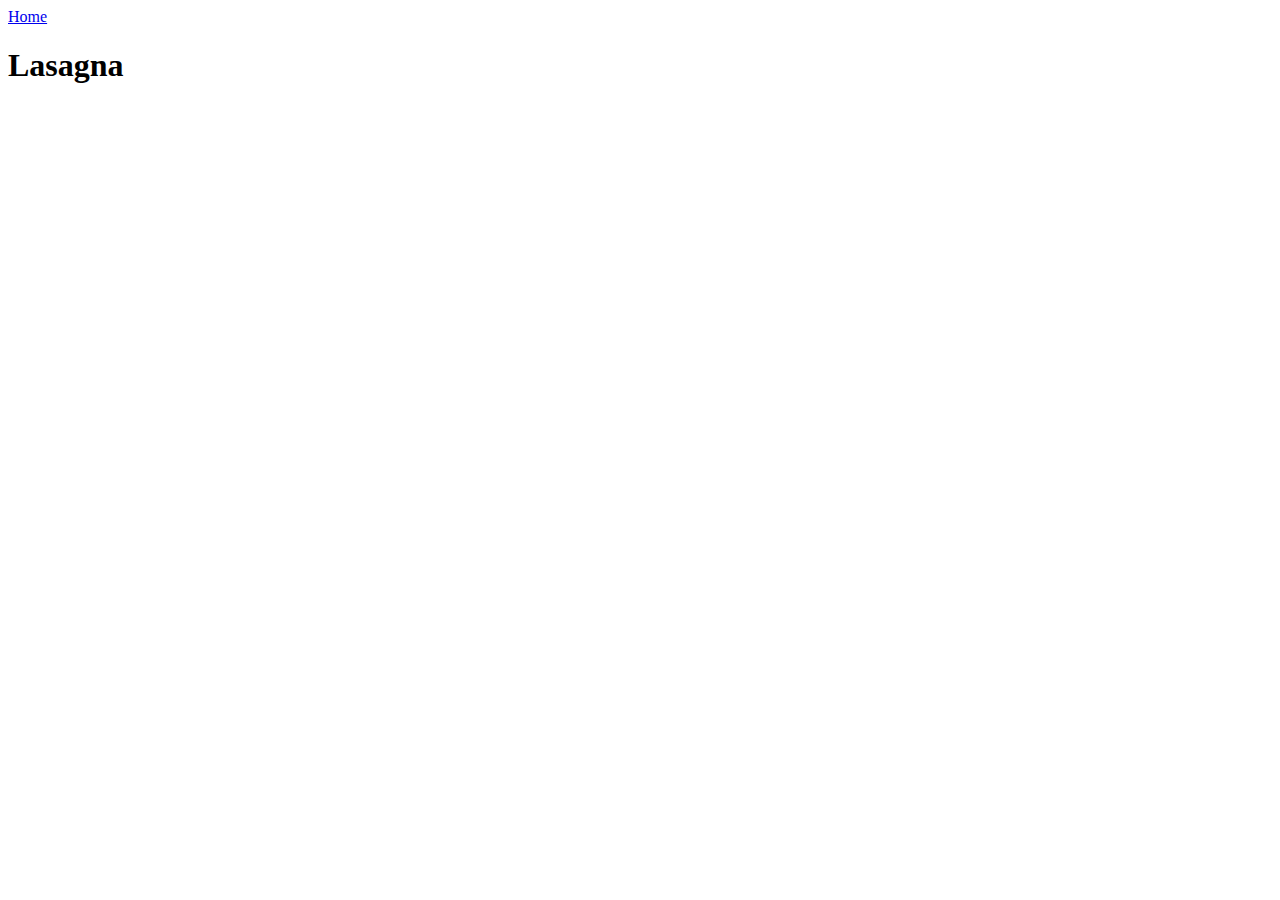
==== recipes/lasagna.html @ 3dc415d5 "Add a readme file" ====
<!DOCTYPE html> 
<html> 
    <head lang="en"> 
        <meta charset="utf-8"> 
        <title>Odin Recipes</title> 
    </head> 
    <!-- comment --> 
    <body> 
        <a href="../index.html">Home</a>
        <h1>Lasagna</h1> 

    </body>
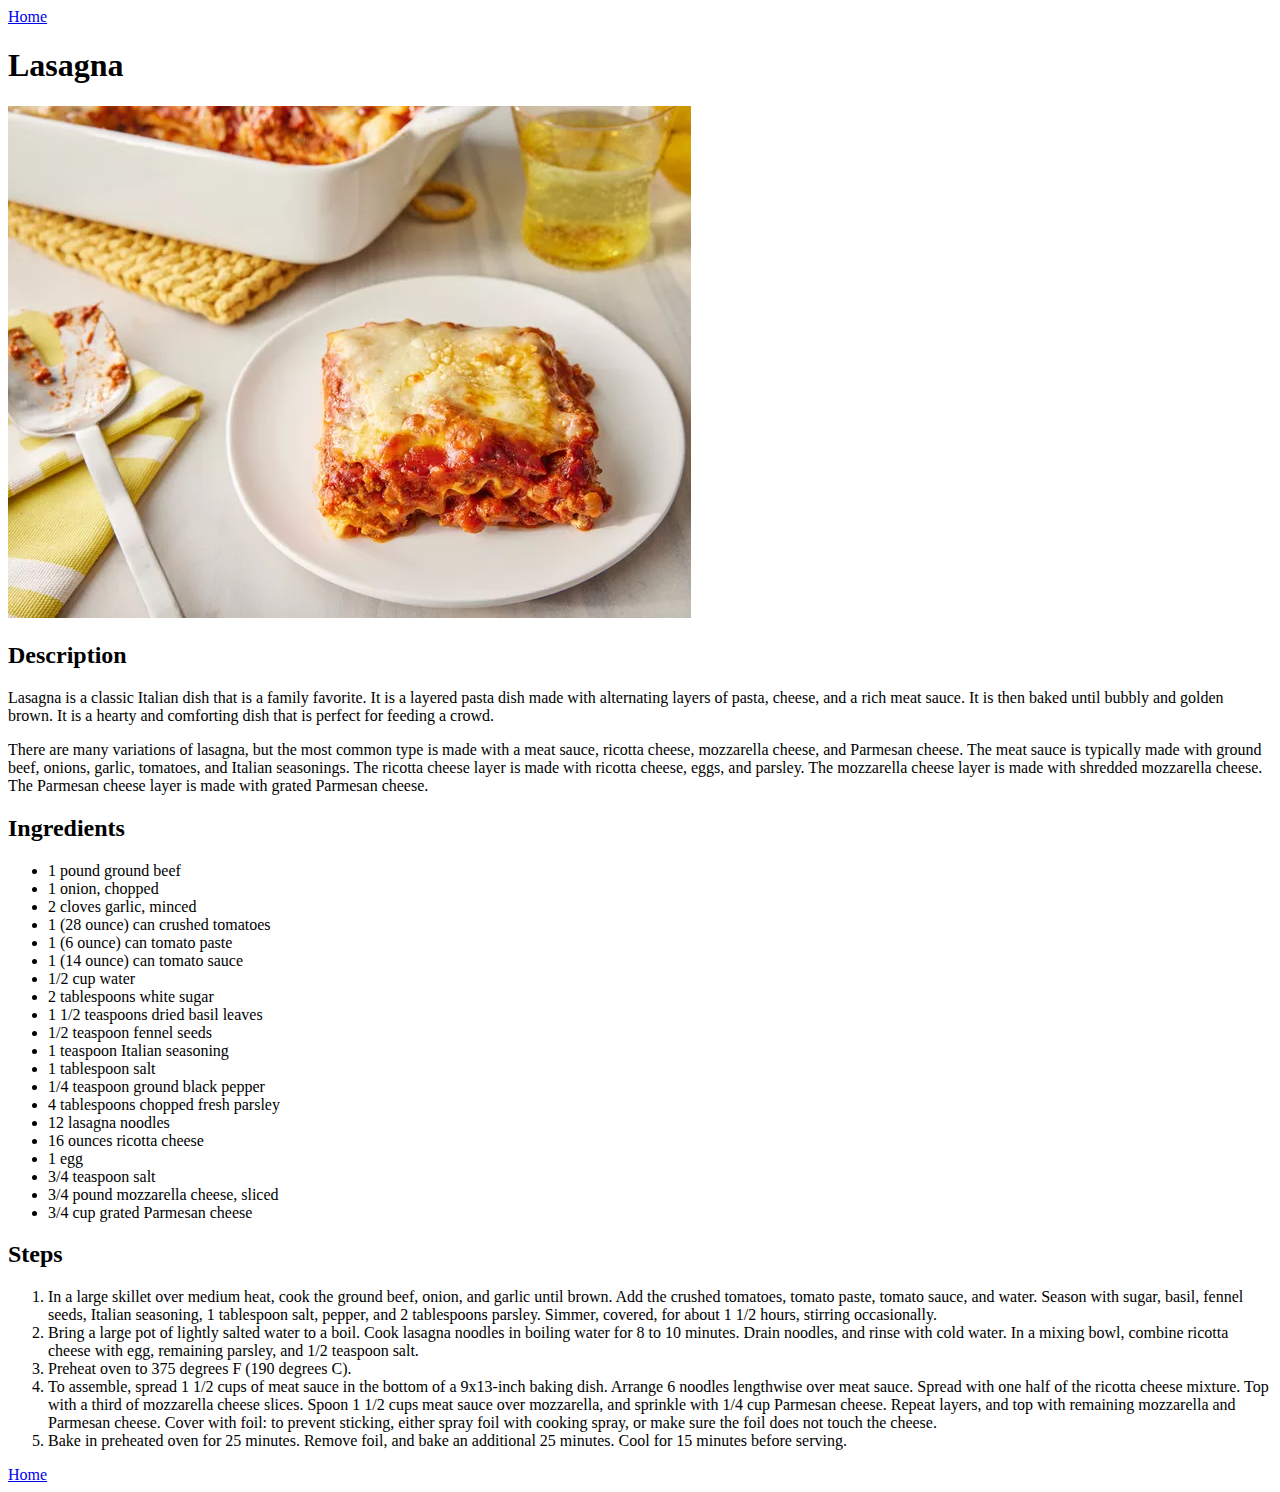
==== commit 311ce76a: "Add Pizza and Tiramisu files" ====
--- a/recipes/lasagna.html
+++ b/recipes/lasagna.html
@@ -2,11 +2,47 @@
 <html> 
     <head lang="en"> 
         <meta charset="utf-8"> 
-        <title>Odin Recipes</title> 
+        <title>Lasagna | Odin Recipes</title> 
     </head> 
     <!-- comment --> 
     <body> 
         <a href="../index.html">Home</a>
         <h1>Lasagna</h1> 
-
-    </body>+        <img src="../images/lasagna.jpg" alt="Lasagna">
+        <h2>Description</h2>
+        <p>Lasagna is a classic Italian dish that is a family favorite. It is a layered pasta dish made with alternating layers of pasta, cheese, and a rich meat sauce. It is then baked until bubbly and golden brown. It is a hearty and comforting dish that is perfect for feeding a crowd.</p>
+        <p>There are many variations of lasagna, but the most common type is made with a meat sauce, ricotta cheese, mozzarella cheese, and Parmesan cheese. The meat sauce is typically made with ground beef, onions, garlic, tomatoes, and Italian seasonings. The ricotta cheese layer is made with ricotta cheese, eggs, and parsley. The mozzarella cheese layer is made with shredded mozzarella cheese. The Parmesan cheese layer is made with grated Parmesan cheese.</p>
+        <h2>Ingredients</h2>
+        <ul>
+            <li>1 pound ground beef</li>
+            <li>1 onion, chopped</li>
+            <li>2 cloves garlic, minced</li>
+            <li>1 (28 ounce) can crushed tomatoes</li>
+            <li>1 (6 ounce) can tomato paste</li>
+            <li>1 (14 ounce) can tomato sauce</li>
+            <li>1/2 cup water</li>
+            <li>2 tablespoons white sugar</li>
+            <li>1 1/2 teaspoons dried basil leaves</li>
+            <li>1/2 teaspoon fennel seeds</li>
+            <li>1 teaspoon Italian seasoning</li>
+            <li>1 tablespoon salt</li>
+            <li>1/4 teaspoon ground black pepper</li>
+            <li>4 tablespoons chopped fresh parsley</li>
+            <li>12 lasagna noodles</li>
+            <li>16 ounces ricotta cheese</li>
+            <li>1 egg</li>
+            <li>3/4 teaspoon salt</li>
+            <li>3/4 pound mozzarella cheese, sliced</li>
+            <li>3/4 cup grated Parmesan cheese</li>
+        </ul>
+        <h2>Steps</h2>
+        <ol>
+            <li>In a large skillet over medium heat, cook the ground beef, onion, and garlic until brown. Add the crushed tomatoes, tomato paste, tomato sauce, and water. Season with sugar, basil, fennel seeds, Italian seasoning, 1 tablespoon salt, pepper, and 2 tablespoons parsley. Simmer, covered, for about 1 1/2 hours, stirring occasionally.</li>
+            <li>Bring a large pot of lightly salted water to a boil. Cook lasagna noodles in boiling water for 8 to 10 minutes. Drain noodles, and rinse with cold water. In a mixing bowl, combine ricotta cheese with egg, remaining parsley, and 1/2 teaspoon salt.</li>
+            <li>Preheat oven to 375 degrees F (190 degrees C).</li>
+            <li>To assemble, spread 1 1/2 cups of meat sauce in the bottom of a 9x13-inch baking dish. Arrange 6 noodles lengthwise over meat sauce. Spread with one half of the ricotta cheese mixture. Top with a third of mozzarella cheese slices. Spoon 1 1/2 cups meat sauce over mozzarella, and sprinkle with 1/4 cup Parmesan cheese. Repeat layers, and top with remaining mozzarella and Parmesan cheese. Cover with foil: to prevent sticking, either spray foil with cooking spray, or make sure the foil does not touch the cheese.</li>
+            <li>Bake in preheated oven for 25 minutes. Remove foil, and bake an additional 25 minutes. Cool for 15 minutes before serving.</li>
+        </ol>
+        <a href="../index.html">Home</a>
+    </body>
+</html>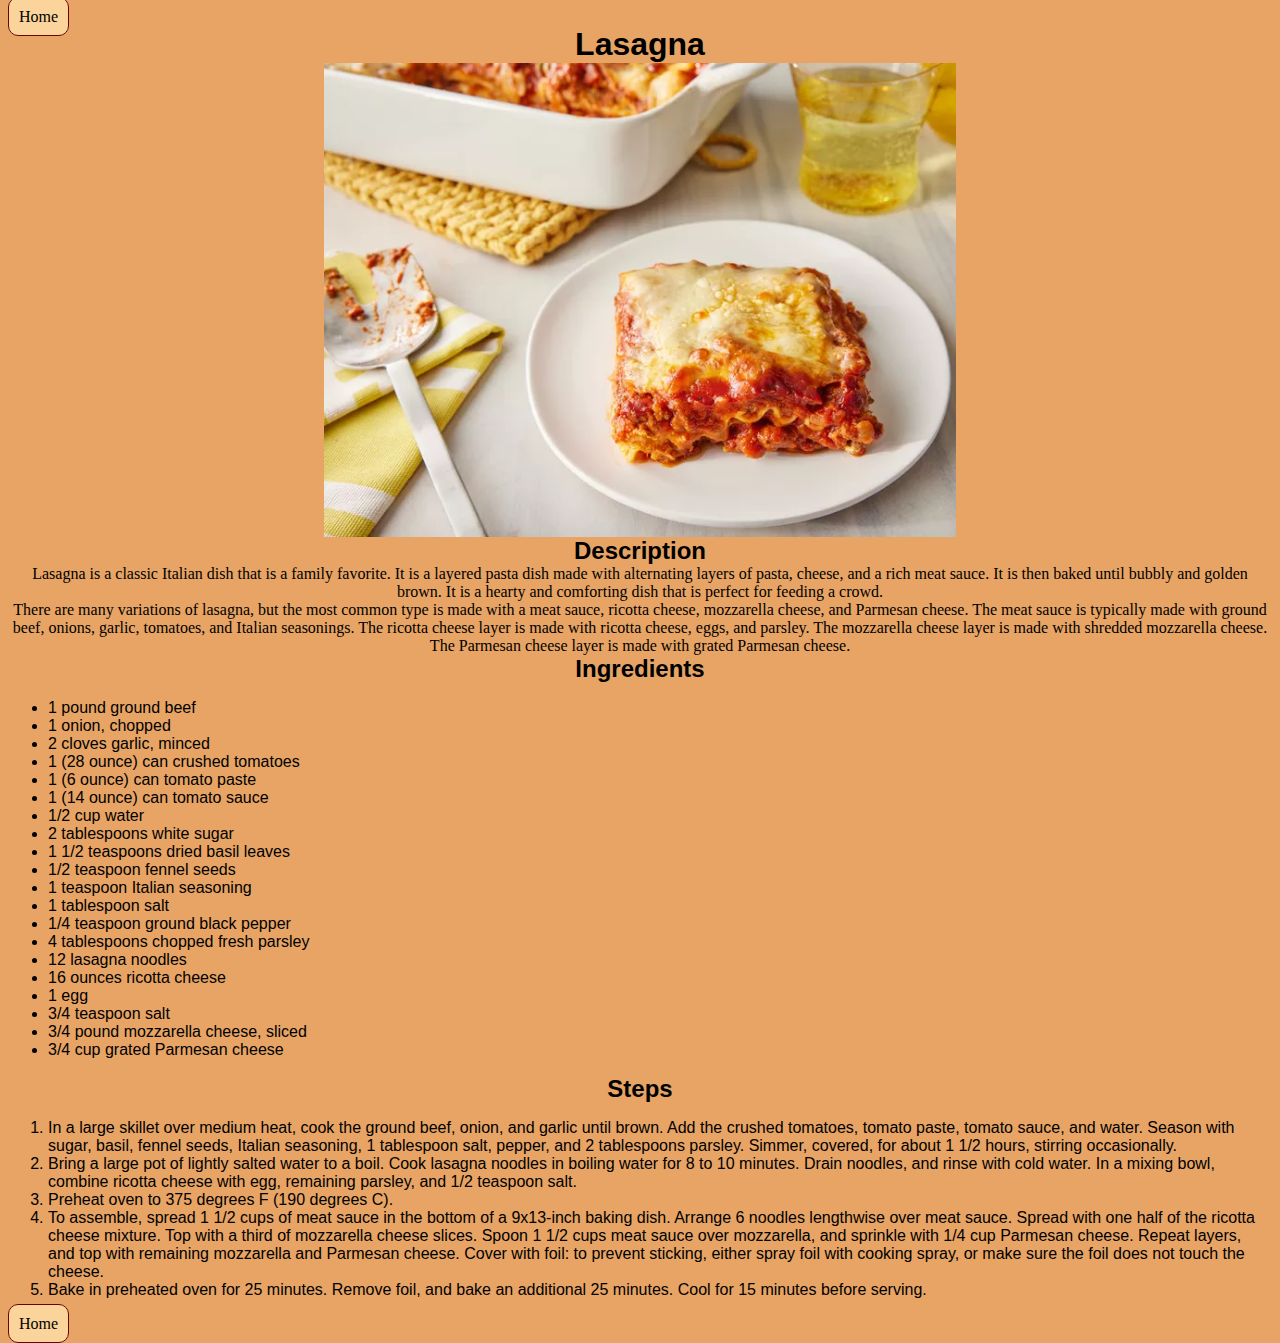
==== commit cadc1dc4: "Add css styling" ====
--- a/recipes/lasagna.html
+++ b/recipes/lasagna.html
@@ -3,10 +3,11 @@
     <head lang="en"> 
         <meta charset="utf-8"> 
         <title>Lasagna | Odin Recipes</title> 
+        <link rel="stylesheet" href="../style.css">
     </head> 
     <!-- comment --> 
     <body> 
-        <a href="../index.html">Home</a>
+        <a href="../index.html" id="home">Home</a>
         <h1>Lasagna</h1> 
         <img src="../images/lasagna.jpg" alt="Lasagna">
         <h2>Description</h2>
@@ -43,6 +44,6 @@
             <li>To assemble, spread 1 1/2 cups of meat sauce in the bottom of a 9x13-inch baking dish. Arrange 6 noodles lengthwise over meat sauce. Spread with one half of the ricotta cheese mixture. Top with a third of mozzarella cheese slices. Spoon 1 1/2 cups meat sauce over mozzarella, and sprinkle with 1/4 cup Parmesan cheese. Repeat layers, and top with remaining mozzarella and Parmesan cheese. Cover with foil: to prevent sticking, either spray foil with cooking spray, or make sure the foil does not touch the cheese.</li>
             <li>Bake in preheated oven for 25 minutes. Remove foil, and bake an additional 25 minutes. Cool for 15 minutes before serving.</li>
         </ol>
-        <a href="../index.html">Home</a>
+        <a href="../index.html" id="home">Home</a>
     </body>
 </html>--- a/style.css
+++ b/style.css
@@ -0,0 +1,90 @@
+body {
+    background-color:rgb(231, 164, 101)
+}
+
+a {
+    color: #000;
+    text-decoration: none;
+
+}
+
+h1 {
+    font-size: 2em;
+    font-family:'Segoe UI', Tahoma, Geneva, Verdana, sans-serif;
+    color: #000;
+    text-align: center;
+    margin: 0;
+    padding: 0;
+
+}   
+
+h2 {
+    font-size: 1.5em;
+    font-family: 'Lucida Sans', 'Lucida Sans Regular', 'Lucida Grande', 'Lucida Sans Unicode', Geneva, Verdana, sans-serif;
+    color: #000;
+    text-align: center;
+    margin: 0;
+    padding: 0;
+
+}   
+
+p {
+    font-size: 1em;
+    
+    color: #000;
+    text-align: center;
+    margin: 0;
+    padding: 0;
+
+}
+
+.home li {
+    font-size: 2em;
+    font-family: Verdana, Geneva, Tahoma, sans-serif;
+    text-align: center;
+    margin: 0;
+    padding: 0;
+
+}
+
+.home a{
+    color:rgb(141, 17, 17);
+    font-size: 1.5em;
+    background-color:rgb(230, 219, 121);
+    -moz-appearance: button;
+    -ms-appearance: button;
+    -o-appearance: button;
+    -webkit-appearance: button;
+    appearance: button;
+    text-decoration: solid;
+    color:rgb(141, 17, 17);
+    padding: 0.2em 0.4em;
+}
+
+#home {
+    background-color: #fad49a;
+    padding: 10px;
+    margin: 10px;
+    border: 1px solid #6b0303;
+    border-radius: 10px;
+    width: 50%;
+    margin-left: auto;
+    margin-right: auto;
+
+}
+
+li {
+    font-size: 1em;
+    font-family: Verdana, Geneva, Tahoma, sans-serif;
+    text-align: left;
+    margin: 0;
+    padding: 0;
+
+}
+img {
+    display: block;
+    margin-left: auto;
+    margin-right: auto;
+    width: 50%;
+
+}